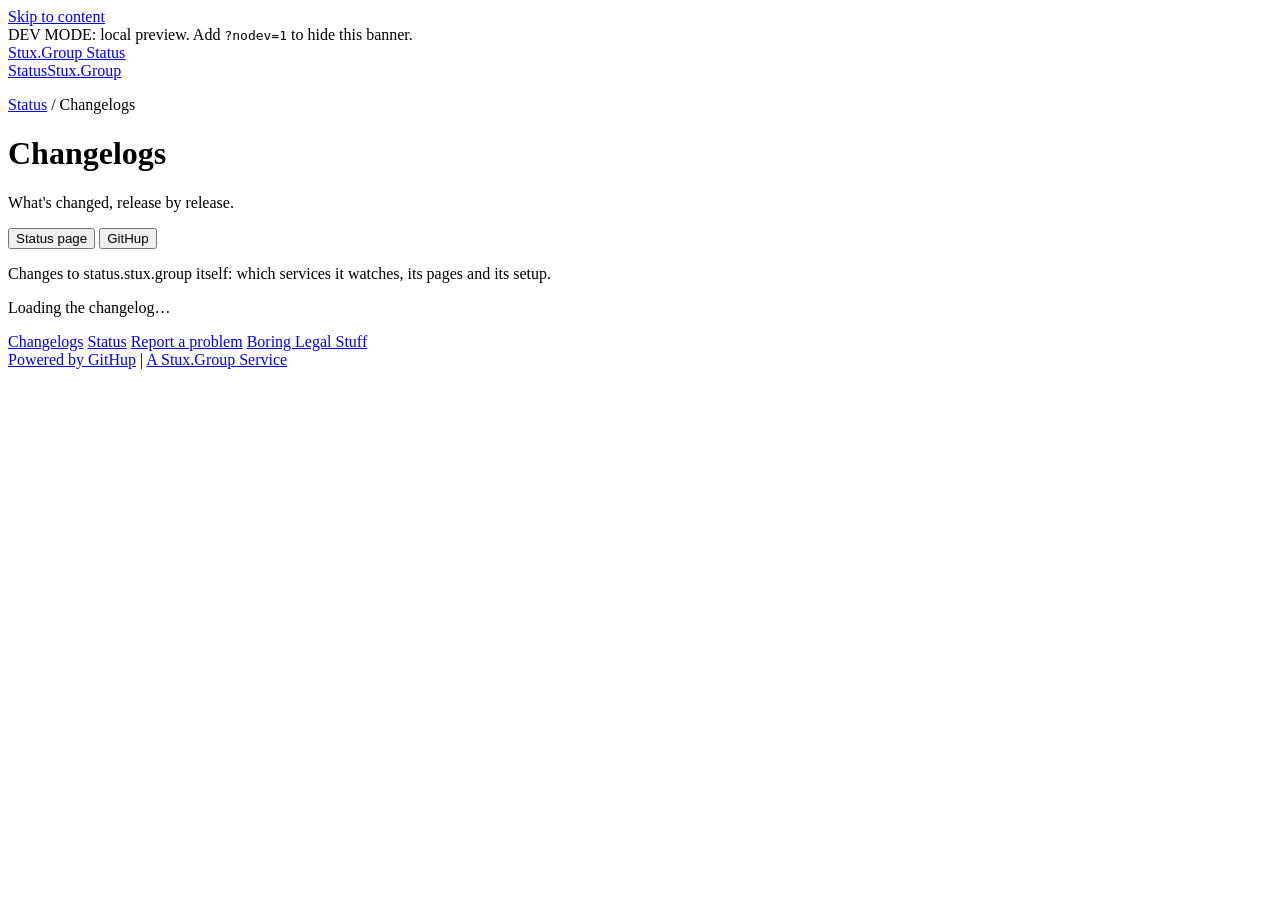
==== site/changelogs/index.html @ 163ceb6a "Release v1.2.0 See CHANGELOG.md for details." ====
<!doctype html>
<html lang="en">
<head>
<meta charset="utf-8">
<meta name="viewport" content="width=device-width, initial-scale=1">
<title>Changelogs · Stux.Group Status</title>
<meta name="description" content="Release history for status.stux.group and GitHup, the action that runs it.">
<link rel="icon" href="https://global.media.stux.group/icon.png">
<link rel="canonical" href="https://status.stux.group/changelogs/">
<link rel="stylesheet" href="/assets/pages.css">
<script src="/assets/pages.js"></script>
<script src="/assets/changelogs.js"></script>
</head>
<body>
<a class="skip" href="#main">Skip to content</a>
<div class="dev-banner" id="dev-banner" role="note">DEV MODE: local preview. Add <code>?nodev=1</code> to hide this banner.</div>
<header class="top">
  <div class="wrap">
    <a class="brand" href="/"><img src="https://global.media.stux.group/icon.png" alt=""><span>Stux.Group Status</span></a>
    <nav aria-label="Main"><a href="/">Status</a><a href="https://stux.group/">Stux.Group</a></nav>
  </div>
</header>
<main id="main">
  <div class="wrap">
    <p class="crumbs"><a href="/">Status</a> / Changelogs</p>
    <h1>Changelogs</h1>
    <p class="sub">What's changed, release by release.</p>
    <div class="cl-tabs" role="tablist" aria-label="Changelogs">
      <button type="button" class="cl-tab" role="tab" id="tab-status" data-key="status" aria-controls="cl-status" aria-selected="true"><img src="https://global.media.stux.group/icon.png" alt="">Status page<span class="cl-tab-version" data-version-of="cl-status"></span></button>
      <button type="button" class="cl-tab" role="tab" id="tab-githup" data-key="githup" aria-controls="cl-githup" aria-selected="false" tabindex="-1"><img src="https://githup.stux.group/assets/icon.svg" alt="">GitHup<span class="cl-tab-version" data-version-of="cl-githup"></span></button>
    </div>
    <section class="cl-panel" id="cl-status" role="tabpanel" aria-labelledby="tab-status" tabindex="0"
             data-src="/CHANGELOG.md" data-fallback="https://github.com/StuxGroup/Status/blob/main/CHANGELOG.md">
      <p class="cl-intro">Changes to status.stux.group itself: which services it watches, its pages and its setup.</p>
      <div class="cl-body"><p class="cl-p">Loading the changelog&hellip;</p></div>
    </section>
    <section class="cl-panel" id="cl-githup" role="tabpanel" aria-labelledby="tab-githup" tabindex="0" hidden
             data-src="https://raw.githubusercontent.com/StuxGroup/GitHup/v1/CHANGELOG.md" data-fallback="https://github.com/StuxGroup/GitHup/blob/main/CHANGELOG.md">
      <p class="cl-intro">Changes to <a href="https://githup.stux.group">GitHup</a>, the GitHub Action that checks these services and builds this status page. Shown for <code>v1</code>, the release this page runs on.</p>
      <div class="cl-body"><p class="cl-p">Loading the changelog&hellip;</p></div>
    </section>
    <noscript><p class="cl-p">The changelogs need JavaScript. Read them on GitHub: <a href="https://github.com/StuxGroup/Status/blob/main/CHANGELOG.md">Status page</a> and <a href="https://github.com/StuxGroup/GitHup/blob/main/CHANGELOG.md">GitHup</a>.</p></noscript>
  </div>
</main>
<footer>
  <div class="wrap">
    <nav aria-label="Footer">
      <a href="/changelogs/" data-version>Changelogs</a>
      <a href="/">Status</a>
      <a href="https://github.com/StuxGroup/Status/issues/new">Report a problem</a>
      <a href="/legal/">Boring Legal Stuff</a>
    </nav>
    <div class="footer-powered">
      <a href="https://githup.stux.group" class="footer-powered-item">Powered by GitHup</a>
      <span class="footer-powered-sep" aria-hidden="true">|</span>
      <a href="https://services.stux.group" class="footer-powered-item">A Stux.Group Service</a>
    </div>
  </div>
</footer>
</body>
</html>
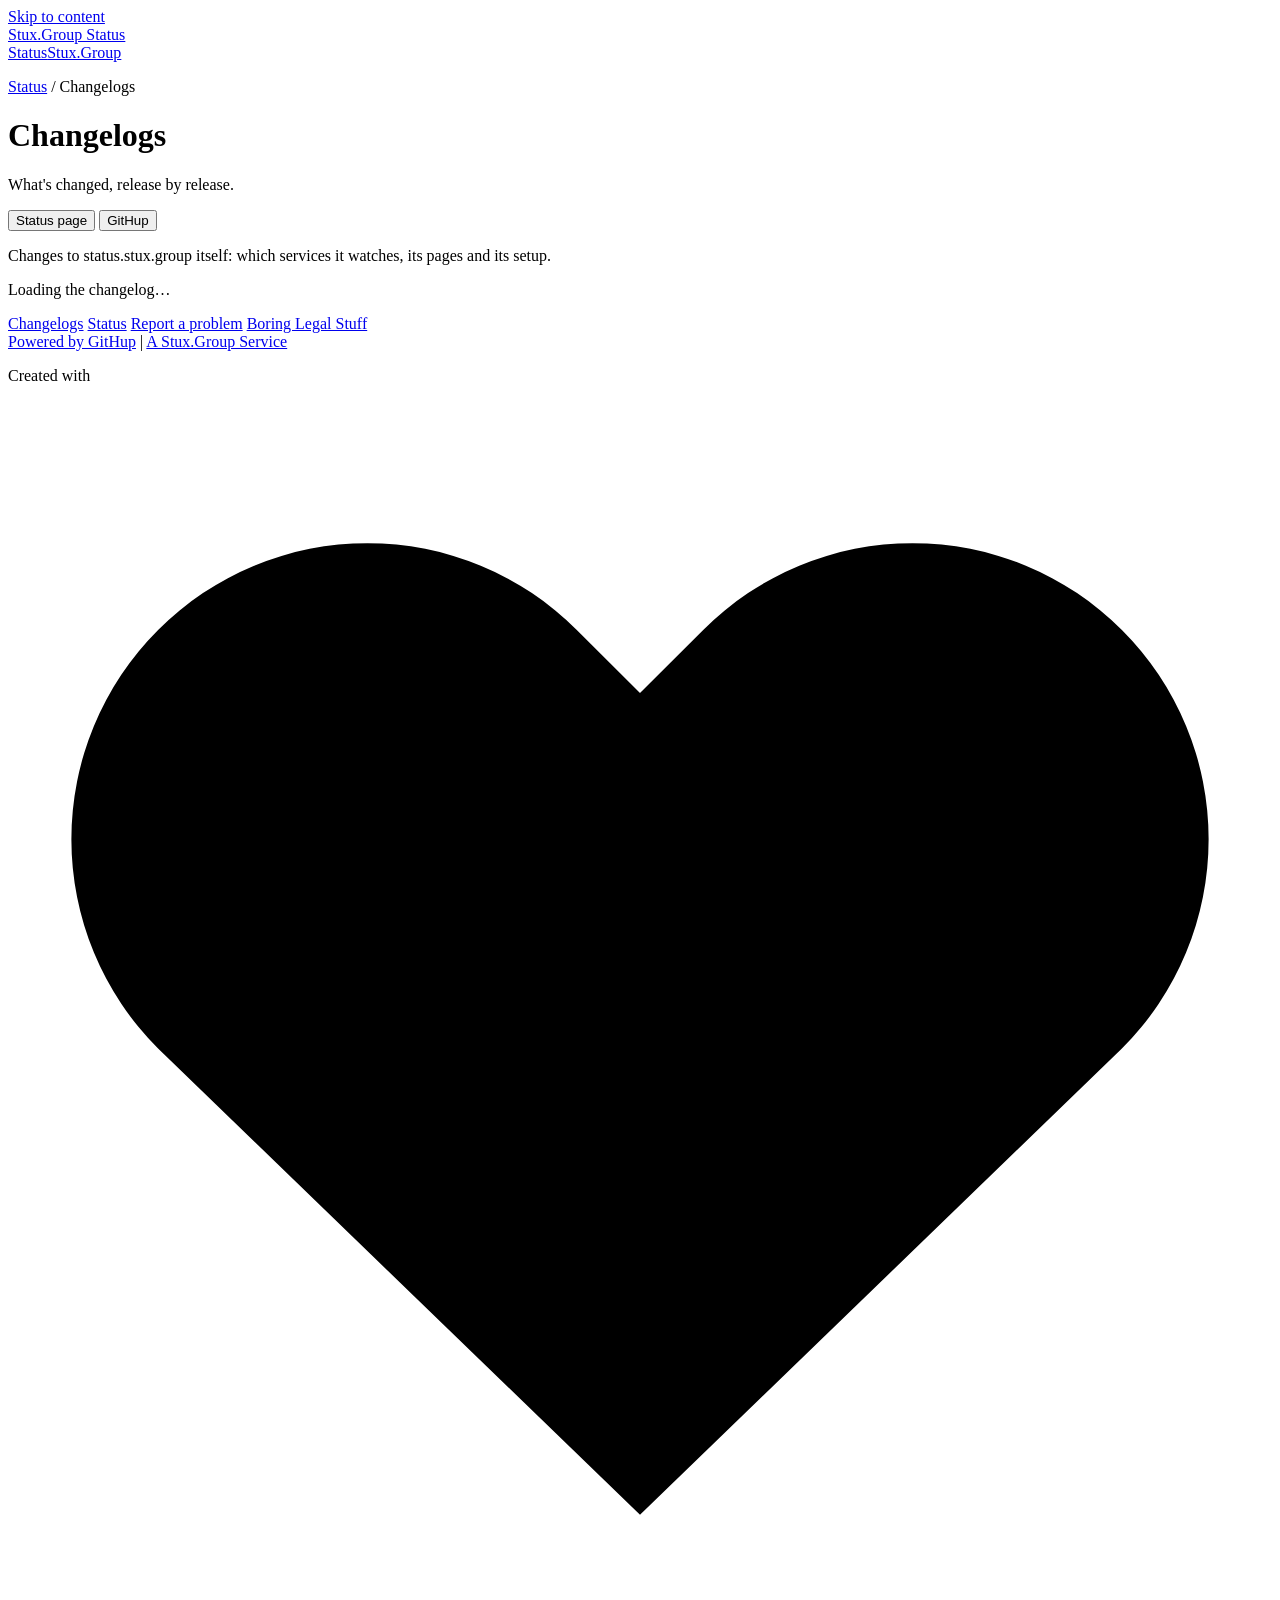
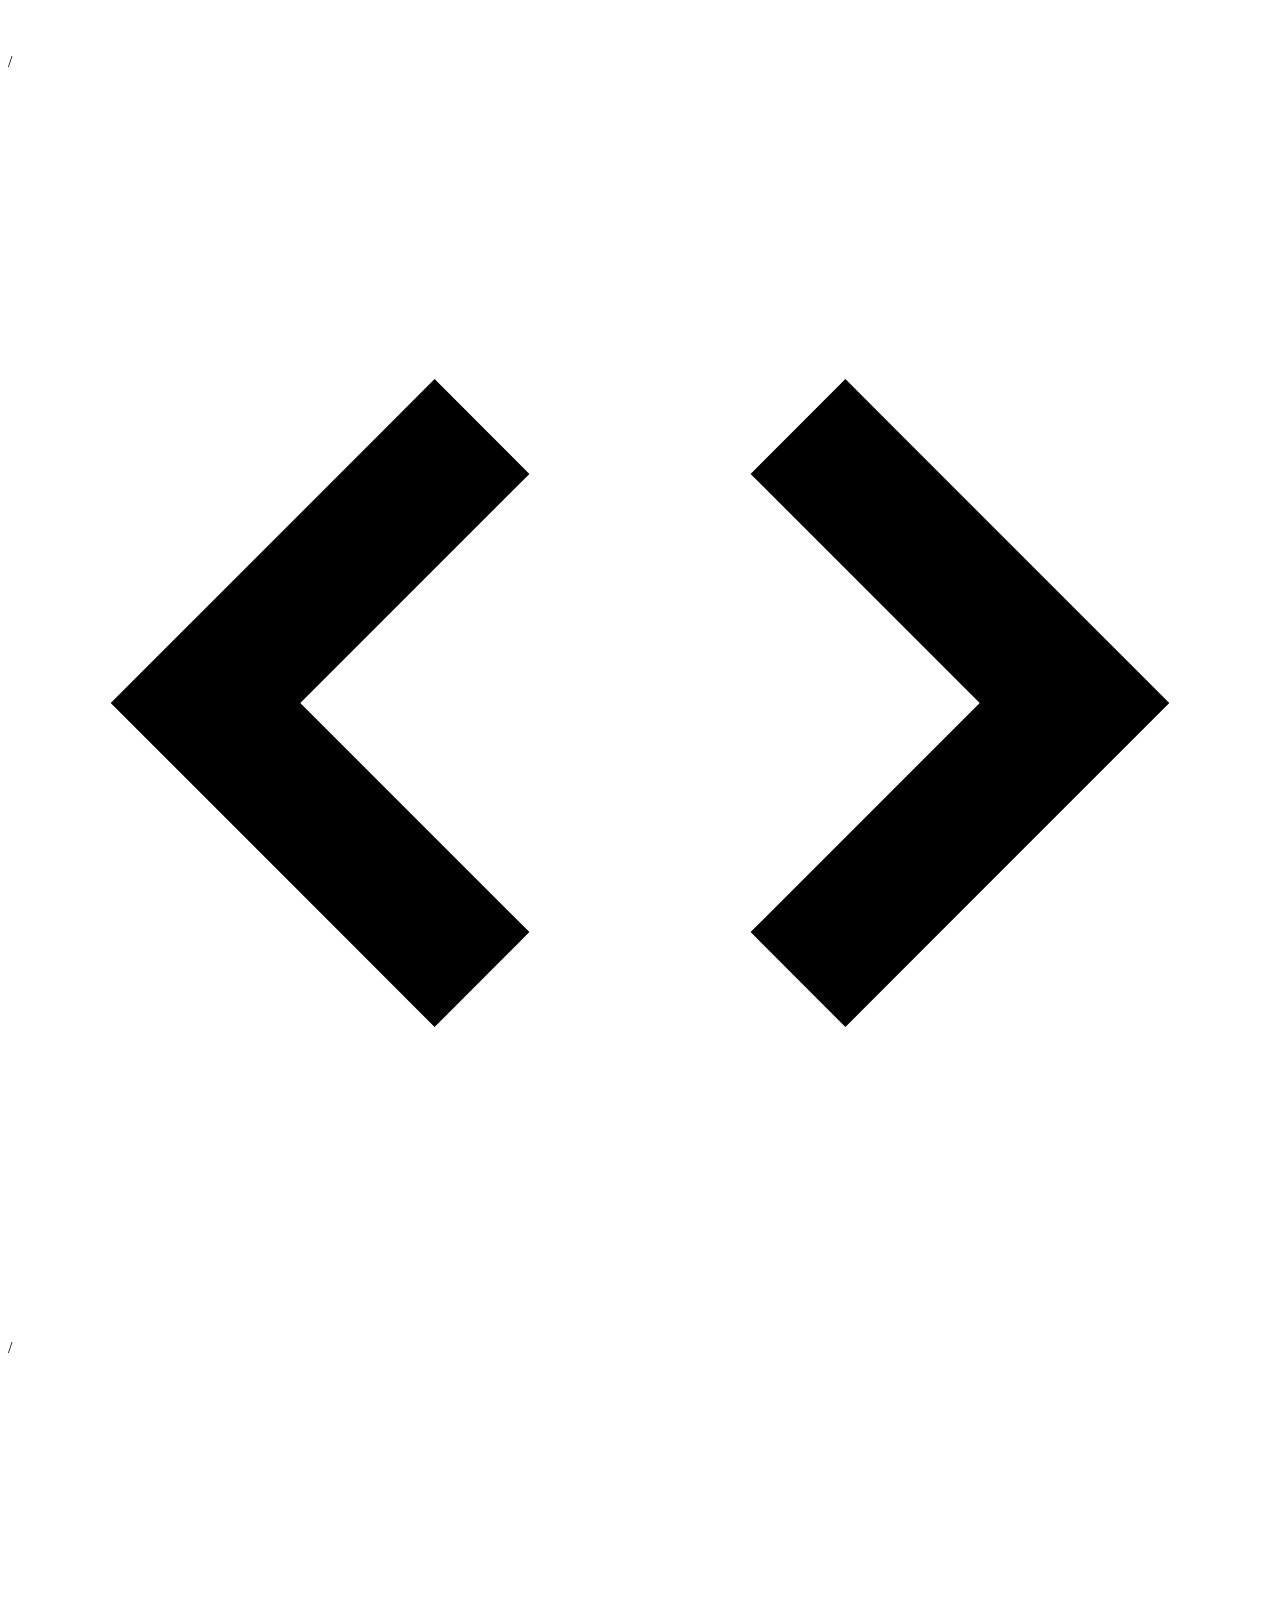
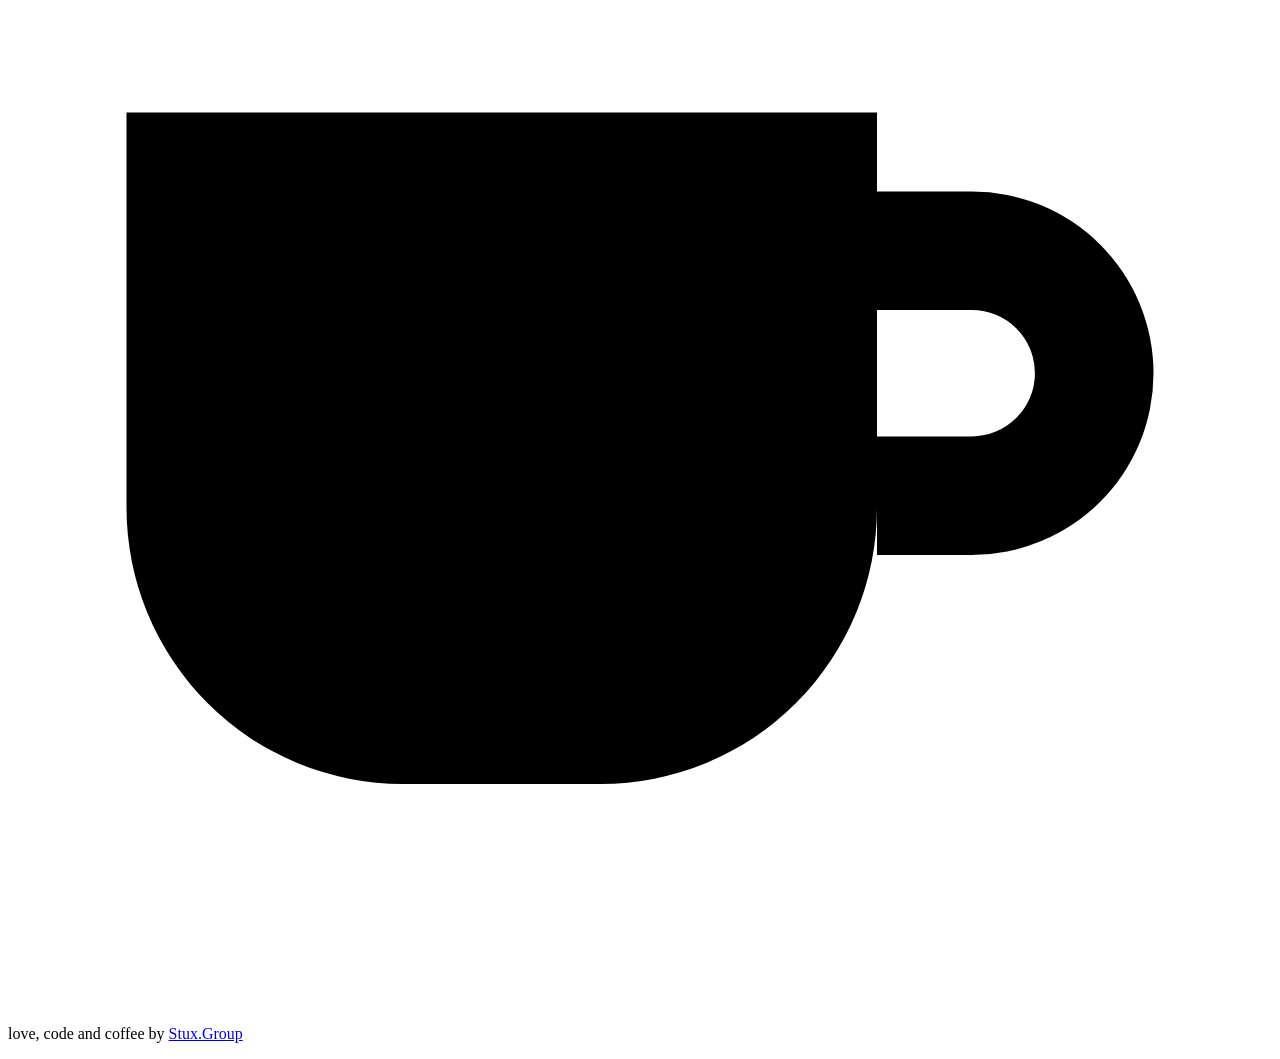
==== commit afc3e577: "Release v1.3.0 See CHANGELOG.md for details." ====
--- a/site/changelogs/index.html
+++ b/site/changelogs/index.html
@@ -8,12 +8,13 @@
 <link rel="icon" href="https://global.media.stux.group/icon.png">
 <link rel="canonical" href="https://status.stux.group/changelogs/">
 <link rel="stylesheet" href="/assets/pages.css">
+<link rel="stylesheet" href="/assets/site-banner.css">
+<script src="/assets/dev-mode.js"></script>
 <script src="/assets/pages.js"></script>
 <script src="/assets/changelogs.js"></script>
 </head>
 <body>
 <a class="skip" href="#main">Skip to content</a>
-<div class="dev-banner" id="dev-banner" role="note">DEV MODE: local preview. Add <code>?nodev=1</code> to hide this banner.</div>
 <header class="top">
   <div class="wrap">
     <a class="brand" href="/"><img src="https://global.media.stux.group/icon.png" alt=""><span>Stux.Group Status</span></a>
@@ -55,6 +56,7 @@
       <span class="footer-powered-sep" aria-hidden="true">|</span>
       <a href="https://services.stux.group" class="footer-powered-item">A Stux.Group Service</a>
     </div>
+    <p class="footer-created">Created with <span class="fc-i fc-love" title="Love"><svg viewBox="0 0 16 16" aria-hidden="true" focusable="false"><path d="M8 14.3 1.9 8.4A3.7 3.7 0 0 1 7.2 3.1L8 3.9l.8-.8a3.7 3.7 0 0 1 5.3 5.3z"/></svg></span> / <span class="fc-i fc-code" title="Code"><svg viewBox="0 0 16 16" aria-hidden="true" focusable="false"><path d="M5.4 3.9 1.3 8l4.1 4.1 1.2-1.2L3.7 8l2.9-2.9zm5.2 0L9.4 5.1 12.3 8l-2.9 2.9 1.2 1.2L14.7 8z"/></svg></span> / <span class="fc-i fc-coffee" title="Coffee"><svg viewBox="0 0 16 16" aria-hidden="true" focusable="false"><path d="M1.5 4.5h9.5v5A3.5 3.5 0 0 1 7.5 13h-2.5A3.5 3.5 0 0 1 1.5 9.5zM11 5.5h1.2a2.3 2.3 0 0 1 0 4.6H11V8.6h1.2a.8.8 0 0 0 0-1.6H11z"/></svg></span><span class="sr-only"> love, code and coffee</span> by <a href="https://stux.group">Stux.Group</a></p>
   </div>
 </footer>
 </body>
